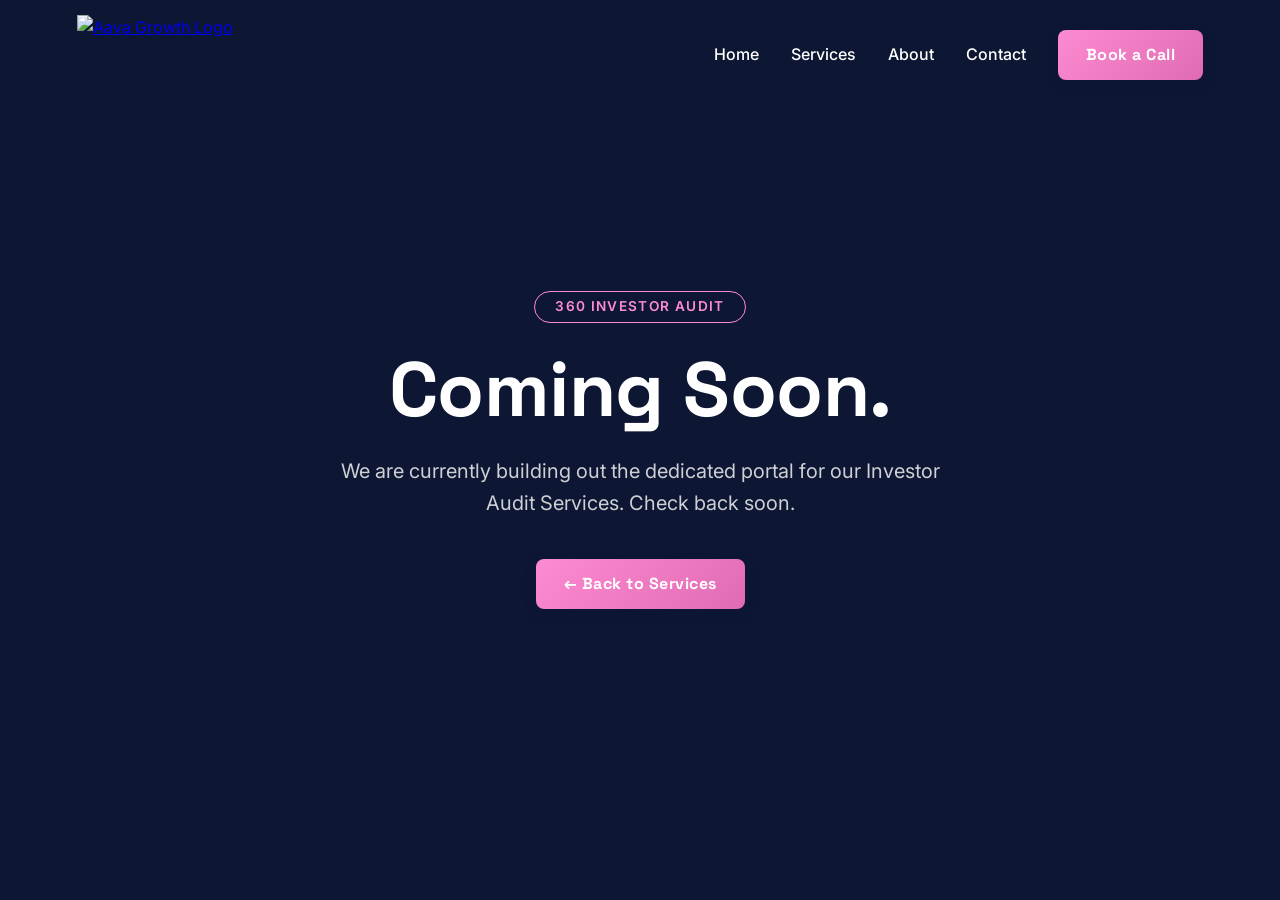
==== 360audit.html @ 80ea5b13 "V6" ====
<!DOCTYPE html>
<html lang="en">
<head>
    <meta charset="UTF-8">
    <meta name="viewport" content="width=device-width, initial-scale=1.0">
    <title>Aava Growth | 360 Audit</title>
    <link href="https://fonts.googleapis.com/css2?family=Inter:wght@400;500;600&family=Space+Grotesk:wght@700;800&display=swap" rel="stylesheet">
    <link rel="stylesheet" href="styles.css">
</head>
<body class="services-page" style="background-color: #0D1733;">

    <nav id="navbar" class="navbar">
        <div class="nav-container">
            <a href="index.html" class="logo-link">
                <img src="Assets2/AAVA_white.png" alt="Aava Growth Logo" class="nav-logo visible" style="opacity: 1 !important; visibility: visible !important;">
            </a>
            <div class="nav-links">
                <a href="index.html">Home</a>
                <a href="services.html">Services</a>
                <a href="about.html">About</a>
                <a href="contact.html">Contact</a>
            </div>
            <div class="nav-cta">
                <a href="contact.html" class="btn btn-primary">Book a Call</a>
            </div>
        </div>
    </nav>

    <section class="section" style="min-height: 100vh; display: flex; align-items: center; justify-content: center; text-align: center;">
        <div class="container">
            <div class="subtitle-badge" style="border: 1px solid #FD8BD1; color: #FD8BD1 !important; margin-bottom: 24px; display: inline-block;">360 INVESTOR AUDIT</div>
            <h1 class="section-title text-white" style="font-size: clamp(3rem, 6vw, 5rem);">Coming Soon.</h1>
            <p style="color: rgba(255,255,255,0.8); font-size: 1.25rem; max-width: 600px; margin: 0 auto;">We are currently building out the dedicated portal for our Investor Audit Services. Check back soon.</p>
            <div style="margin-top: 40px;">
                <a href="services.html#audit" class="btn btn-primary">&larr; Back to Services</a>
            </div>
        </div>
    </section>

    <script src="script.js"></script>
</body>
</html>
---- styles.css ----
:root {
    /* LIGHT CORPORATE DASHBOARD BACKGROUNDS */
    --bg-primary: #FFFFFF;
    /* Pure white */
    --bg-secondary: #F8F9FA;
    /* Very light gray for alternate sections */
    --bg-tertiary: #FFFFFF;
    /* White for cards */

    /* PRIMARY ACCENTS */
    --primary-400: #FD8BD1;
    /* Hover states / Brand Pink */
    --primary-500: #FD8BD1;
    /* Main base - Brand Pink */
    --primary-600: #E06BB4;
    /* Active buttons (darker pink) */
    --secondary-accent: #0D1733;
    /* Deep navy accent */

    /* TEXT COLORS */
    --text-main: #0D1733;
    --text-muted: rgba(13, 23, 51, 0.75);

    /* FONTS */
    --font-heading: 'Space Grotesk', sans-serif;
    --font-body: 'Inter', sans-serif;

    /* SPACING & SIZING */
    --section-padding: 100px 24px;
    --container-max-width: 1200px;
    --nav-height: clamp(90px, 10vh, 120px); /* Dynamically scales the height allowance */
}

* {
    margin: 0;
    padding: 0;
    box-sizing: border-box;
}

body {
    background-color: var(--bg-primary);
    color: var(--text-main);
    font-family: var(--font-body);
    line-height: 1.6;
    overflow-x: hidden;
    -webkit-font-smoothing: antialiased;
}

/* TYPOGRAPHY */
h1,
h2,
h3,
h4 {
    font-family: var(--font-heading);
    font-weight: 700;
    line-height: 1.1;
    margin-bottom: 24px;
}

p {
    color: var(--text-muted);
    margin-bottom: 24px;
    font-size: clamp(1rem, 1.1vw, 1.125rem);
}

/* COMPONENTS */
.container {
    max-width: var(--container-max-width);
    margin: 0 auto;
    padding: 0 24px;
}

.section {
    padding: clamp(60px, 8vh, 120px) 24px;
    min-height: 100vh;
    display: flex;
    flex-direction: column;
    justify-content: center;
}

/* Targets all sections except the hero */
section:not(#hero) {
    /* Forces the section to fit exactly in the remaining screen space */
    min-height: calc(100vh - var(--nav-height)); 

    /* Prevents the sticky navbar from covering the top of the section when clicking anchor links */
    scroll-margin-top: var(--nav-height); 

    /* Centers the content dynamically in the newly calculated space */
    display: flex;
    flex-direction: column;
    justify-content: center;

    /* Fluid padding to ensure content breathes on all screen sizes */
    padding: clamp(40px, 6vh, 80px) clamp(24px, 6vw, 80px);
}

.section-header {
    margin-bottom: 60px;
}

.text-center {
    text-align: center;
}

.text-white {
    color: #fff !important;
}

.text-dark {
    color: var(--text-main) !important;
}

.badge-alert {
    display: inline-flex;
    align-items: center;
    gap: 8px;
    color: var(--primary-400);
    border-color: rgba(236, 72, 153, 0.4);
}

.section-title {
    font-size: clamp(2rem, 4vw, 3.5rem);
    color: var(--text-main);
    max-width: 900px;
    margin: 0 auto 24px; /* Default margin-bottom, margin-top will be 0 when below badge */
    letter-spacing: -0.5px;
}

.subtitle-badge {
    display: inline-block;
    padding: 8px 20px; /* Precise internal spacing */
    font-size: clamp(0.7rem, 1.2vw, 0.85rem); /* Identical fluid sizing */
    font-weight: 600;
    letter-spacing: 0.1em;
    text-transform: uppercase;
    border-radius: 50px; /* Perfect oval shape */
    border: 1px solid #FD8BD1 !important;
    color: #FD8BD1 !important;
    margin-bottom: 32px; /* This locks the distance to the text below it */
    line-height: 1;
}

.section-subtitle {
    font-size: 1.15rem;
    font-weight: 700;
    color: var(--text-main);
    margin-bottom: 16px;
    max-width: 800px;
    margin-left: auto;
    margin-right: auto;
}

.section-description {
    max-width: clamp(600px, 60vw, 800px);
    margin: 0 auto;
    font-size: clamp(1rem, 1.5vw, 1.125rem);
}

.glass-panel {
    background: rgba(255, 255, 255, 0.1);
    backdrop-filter: blur(24px);
    -webkit-backdrop-filter: blur(24px);
    border: 1px solid rgba(13, 23, 51, 0.1);
    border-radius: 12px;
}

.btn {
    display: inline-flex;
    align-items: center;
    justify-content: center;
    padding: 12px 28px;
    border-radius: 8px;
    font-family: var(--font-heading);
    font-weight: 700;
    text-decoration: none;
    transition: all 0.3s ease;
    cursor: pointer;
    letter-spacing: 0.5px;
}

.btn-primary {
    background: linear-gradient(135deg, var(--primary-500), var(--primary-600));
    color: #fff;
    border: none;
    box-shadow: 0 4px 14px rgba(13, 23, 51, 0.15);
}

.btn-primary:hover {
    background: linear-gradient(135deg, var(--primary-600), var(--primary-400));
    transform: translateY(-2px) scale(1.02);
    box-shadow: 0 8px 24px rgba(13, 23, 51, 0.2);
}

.btn-large {
    padding: 18px 40px;
    font-size: 1.2rem;
    border-radius: 12px;
}

/* NAVBAR STRUCURE */
.navbar {
    position: fixed;
    top: 0;
    left: 0;
    width: 100%;
    z-index: 1000;
    padding: 15px 0;
    transition: all 0.4s ease;
    background: transparent;
    border: none;
    min-height: var(--nav-height);
}

.navbar.scrolled {
    background: rgba(13, 23, 51, 0.45);
    border-bottom: 1px solid rgba(255, 255, 255, 0.05);
}

.nav-container {
    max-width: 100%;
    margin: 0 auto;
    padding-left: clamp(24px, 6vw, 80px);
    padding-right: clamp(24px, 6vw, 80px);
    display: flex;
    justify-content: space-between;
    align-items: center;
}

.nav-logo {
    height: 80px;
    width: auto;
    opacity: 0;
    visibility: hidden;
    transition: opacity 0.3s ease, visibility 0.3s ease;
}

.nav-logo.visible {
    opacity: 1;
    visibility: visible;
}

.nav-links {
    display: none;
    /* Mobile hidden by default, shown on larger screens */
    gap: 32px;
    align-items: center;
    margin-left: auto;
    margin-right: 32px;
}

@media (min-width: 900px) {
    .nav-links {
        display: flex;
    }
}

.nav-links a {
    color: #FFFFFF;
    text-decoration: none;
    font-family: var(--font-body);
    font-weight: 500;
    font-size: 1rem;
    transition: color 0.3s ease;
}

.nav-links a:hover {
    color: var(--primary-500);
}

/* --- HERO SECTION (FULL SCREEN REFACTOR) --- */
.hero-section {
    position: relative;
    height: 100vh;
    width: 100%;
    overflow: hidden;
    background-color: #000;
}

.hero-bg-video {
    position: absolute;
    inset: 0;
    width: 100%;
    height: 100%;
    object-fit: cover;
    z-index: 0;
}

.hero-overlay {
    position: absolute;
    inset: 0;
    background: linear-gradient(135deg, rgba(13, 23, 51, 0.8) 0%, rgba(13, 23, 51, 0.4) 100%);
    z-index: 1;
}

.hero-content-container {
    position: relative;
    z-index: 2;
    height: 100%;
    width: 100%;
    display: flex;
    flex-direction: column;
    justify-content: center;
    align-items: flex-start;
    /* This pulls it to the left edge with a safe breathing room margin */
    padding-left: clamp(24px, 6vw, 80px); 
    margin: 0;
}

.hero-content {
    display: flex;
    flex-direction: column;
    justify-content: center;
    align-items: flex-start; /* THIS FORCES EVERYTHING LEFT */
    text-align: left;
    height: 100%;
    max-width: 700px; /* Constrains text width naturally */
}

.hero-badge {
    display: inline-block;
    border: 1px solid #FD8BD1 !important;
    border-radius: 50px;
    padding: 8px 16px;
    font-size: clamp(0.7rem, 1.5vw, 0.9rem);
    letter-spacing: 1px;
    text-transform: uppercase;
    color: #FD8BD1 !important;
    margin-bottom: 40px;
    font-family: var(--font-heading);
    align-self: flex-start; /* Ensure badge doesn't stretch */
}

.hero-logo-large {
    display: block;
    margin: 0 0 30px 0;
    max-width: clamp(250px, 40vw, 500px);
    height: auto;
}

.hero-text-block {
    max-width: clamp(400px, 45vw, 650px);
}

.hero-description {
    font-size: clamp(1rem, 1.5vw, 1.25rem);
    color: #FFFFFF;
    line-height: 1.6;
    margin-bottom: 24px;
    color: #FFFFFF !important; /* Ensure visibility on video */
}

.hero-description p {
    color: #FFFFFF;
    margin-bottom: 20px;
}


/* STEP 2: THE PROBLEM SECTION */
.problem-section {
    position: relative;
    /* The white gradient acts as an 85% opacity overlay to fade the image */
    background: linear-gradient(rgba(255, 255, 255, 0.85), rgba(255, 255, 255, 0.85)), url('Assets2/pics/jeremy.jpg');
    background-size: cover;
    background-position: center;
    background-repeat: no-repeat;
    /* Ensure text color remains dark */
    color: #0D1733; 
    border-top: 1px solid rgba(255, 255, 255, 0.05);
    overflow: visible; /* Ensure icon isn't clipped */
}

/* Fix contrast and standardize badge for white background */
.problem-section .section-title,
.problem-section .section-description {
    color: #0D1733 !important;
}

.problem-section .section-title {
    margin-top: 0 !important;
}


.problem-section .container {
    position: relative;
    z-index: 2; /* Content above video and overlay */
}

.problem-video {
    position: absolute;
    top: 0;
    left: 0;
    width: 100%;
    height: 100%;
    object-fit: cover;
    z-index: 0;
    filter: saturate(0); /* Zero saturation */
    opacity: 0.6; /* Adjust opacity for better text contrast if needed */
}

.video-fade-overlay {
    position: absolute;
    top: 0;
    left: 0;
    width: 100%;
    height: 100%;
    z-index: 1;
    background: rgba(255, 255, 255, 0.85);
    backdrop-filter: blur(12px);
    -webkit-backdrop-filter: blur(12px);
    pointer-events: none;
}

.stats-grid {
    display: grid;
    grid-template-columns: repeat(3, 1fr);
    gap: clamp(20px, 3vw, 40px);
    margin-bottom: 40px;
}

.stat-card {
    background: rgba(255, 255, 255, 0.3);
    border: 1px solid #0D1733;
    color: #0D1733;
    border-radius: 16px;
    padding: 40px 24px;
    display: flex;
    flex-direction: column;
    justify-content: center;
    text-align: center;
    height: 100%;
    box-shadow: 0 10px 30px rgba(13, 23, 51, 0.08);
    transition: transform 0.3s ease, border-color 0.3s ease, box-shadow 0.3s ease;
}

.stat-card:hover {
    transform: translateY(-8px); /* Creates the "pop-up" lift effect */
    border-color: #F3D747; /* Changes border to the requested yellow/gold */
    box-shadow: 0 10px 20px rgba(13, 23, 51, 0.1); /* Adds depth when lifted */
}

/* BANNER WITH IMAGE */
.banner-with-image {
    padding: 0;
    display: grid;
    position: relative;
    overflow: hidden;
}

.banner-image-wrapper {
    position: absolute;
    inset: 0;
    z-index: 0;
}

.banner-growth-image {
    width: 100%;
    height: 100%;
    object-fit: cover;
    object-position: right center;
    display: block;
    border: 2px solid var(--primary-500);
}

.banner-image-overlay {
    position: absolute;
    inset: 0;
    background: linear-gradient(to right, rgba(255, 255, 255, 0.98) 0%, rgba(255, 255, 255, 0.7) 40%, rgba(255, 255, 255, 0.0) 100%);
}

.banner-content-wrapper {
    width: 100%;
    max-width: 100%; /* Ensure text uses full width */
    position: relative;
    z-index: 2;
    padding: 40px;
    display: flex;
    align-items: center;
    gap: 40px; /* Space between icon and text */
    border: 1px solid #0D1733 !important;
    background-color: #F3D747 !important;
    background: #F3D747 !important;
}

.banner-content-wrapper:hover {
    transform: none !important;
    border-color: #0D1733 !important;
    box-shadow: none !important;
}
.banner-custom-icon {
    height: 48px !important;
    width: auto !important;
    max-width: 48px;
    object-fit: contain;
    flex-shrink: 0;
    margin-top: 4px;
}

.banner-content-wrapper p {
    color: #0D1733;
    font-size: 1.125rem;
    margin: 0;
}

.banner-content-wrapper p strong {
    font-weight: 700;
    color: #0D1733;
}

.banner-icon {
    flex-shrink: 0;
    margin-top: 2px;
}

@media (max-width: 900px) {
    .stats-grid,
    .services-grid {
        grid-template-columns: 1fr;
    }

    .banner-content-wrapper {
        max-width: 100%;
        padding: 32px 24px;
    }

    .banner-image-overlay {
        background: linear-gradient(to right, rgba(15, 15, 26, 0.98) 20%, rgba(15, 15, 26, 0.85) 60%, rgba(15, 15, 26, 0.4) 100%);
    }
}

/* STEP 3: CORE SERVICES */
.services-section {
    background-color: #0D1733;
    position: relative;
    padding: clamp(60px, 8vh, 120px) 24px;
}

.services-section .section-title,
.services-section .section-description {
    color: #FFFFFF !important;
}

.services-section .section-title {
    margin-top: 0 !important;
}


.services-grid {
    display: grid;
    grid-template-columns: repeat(3, 1fr);
    gap: clamp(20px, 3vw, 40px);
}

/* 3D FLIP CARDS */
.flip-card {
    background-color: transparent;
    height: 420px; /* Increased from 380px to give text room to wrap on laptops */
    perspective: 1000px;
    border-radius: 16px;
    width: 100%;
}

.flip-card-inner {
    position: relative;
    width: 100%;
    height: 100%;
    text-align: center;
    transition: transform 0.8s cubic-bezier(0.175, 0.885, 0.32, 1.275);
    transform-style: preserve-3d;
}

.flip-card:hover .flip-card-inner {
    transform: rotateY(180deg);
}

.flip-card-front,
.flip-card-back {
    position: absolute;
    width: 100%;
    height: 100%;
    -webkit-backface-visibility: hidden;
    backface-visibility: hidden;
    padding: 0;
    display: flex;
    flex-direction: column;
    justify-content: flex-start;
    align-items: center;
    border-radius: 16px;
    background: rgba(255, 255, 255, 0.85);
    backdrop-filter: blur(24px);
    -webkit-backdrop-filter: blur(24px);
    border: 2px solid var(--secondary-accent);
    transition: box-shadow 0.3s ease, border-color 0.3s ease;
    box-shadow: 0 10px 30px rgba(13, 23, 51, 0.05);
    overflow: hidden;
}

.service-card-image {
    position: absolute;
    top: 0;
    left: 0;
    width: 100%;
    height: 100%;
    object-fit: cover;
    z-index: 1; /* Puts the image in the background */
    filter: brightness(0.7); /* Darker tint for text readability */
    margin: 0;
    padding: 0;
}

.card-content-overlay {
    position: relative;
    z-index: 2; /* Pulls the text in front of the image */
    width: 100%;
    height: 100%;
    display: flex;
    flex-direction: column;
    justify-content: flex-start; /* Pushes the title exactly to the top */
    padding: 32px 24px;
}

.flip-card-front h3, .flip-card-back h3 {
    position: absolute;
    top: 32px;
    left: 0;
    width: 100%; /* Spans the full width of the card */
    text-align: center; /* Perfectly centers the text horizontally */
    margin: 0;
    z-index: 10;
    font-size: 1.5rem;
    font-weight: 700;
}

/* Center the main text on the back */
.flip-card-back {
    position: relative;
    display: flex;
    align-items: center; /* Centers vertically */
    justify-content: center; /* Centers horizontally */
    padding: 80px 24px 24px 24px; /* Leaves room for the absolute title at the top */
    text-align: center;
}

/* THEME CLASSES */

/* Audit Theme (Card 1) */
.audit-theme .flip-card-front, .audit-theme .flip-card-back {
    border: 2px solid #FFFFFF;
}
/* Front title is White */
.audit-theme .flip-card-front h3 {
    color: #FFFFFF;
}
/* Back is White background, Dark Navy text & title */
.audit-theme .flip-card-back {
    background-color: #FFFFFF;
    color: #0D1733;
}
.audit-theme .flip-card-back h3 {
    color: #0D1733;
}

/* Strategy Theme (Card 2) */
.strategy-theme .flip-card-front, .strategy-theme .flip-card-back {
    border: 2px solid #F3D747;
}
/* Front title is Yellow */
.strategy-theme .flip-card-front h3 {
    color: #F3D747;
}
/* Back is White background, Dark Navy text & title */
.strategy-theme .flip-card-back {
    background-color: #FFFFFF !important;
    color: #0D1733;
}
.strategy-theme .flip-card-back h3 {
    color: #0D1733;
}

/* Execution Theme (Card 3) */
.execution-theme .flip-card-front, .execution-theme .flip-card-back {
    border: 2px solid #FD8BD1;
}
/* Front title is Pink */
.execution-theme .flip-card-front h3 {
    color: #FD8BD1;
}
/* Back is White background, Dark Navy text & title */
.execution-theme .flip-card-back {
    background-color: #FFFFFF !important;
    color: #0D1733;
}
.execution-theme .flip-card-back h3 {
    color: #0D1733;
}

.flip-card-front h3 {
    font-size: 2rem;
    margin-bottom: 16px;
    color: var(--text-main);
}

.card-indicator {
    font-size: 0.875rem;
    color: var(--primary-500);
    text-transform: uppercase;
    letter-spacing: 1px;
    margin-top: auto;
    opacity: 0.8;
}

.flip-card-back {
    transform: rotateY(180deg);
    background: rgba(255, 255, 255, 0.95);
}

.flip-card-back h3 {
    color: var(--text-main);
    margin-bottom: 24px;
}

.flip-card-back p {
    /* Fluid typography to prevent overflow when columns squish */
    font-size: clamp(0.95rem, 1.2vw, 1.125rem);
    line-height: 1.5;
    margin: 0;
}

/* Specific Card Stylings mimicking PDF colors & Web3 Images */
.audit-front {
    background: linear-gradient(to top, rgba(5, 5, 10, 0.9), rgba(5, 5, 10, 0.3)), url('Assets2/audit_bg.png') center/cover no-repeat !important;
}

.strategy-front {
    background: linear-gradient(to top, rgba(5, 5, 10, 0.9), rgba(5, 5, 10, 0.3)), url('Assets2/strategy_bg.png') center/cover no-repeat !important;
}

.strategy-front,
.strategy-back {
    border-color: rgba(234, 179, 8, 0.5);
    box-shadow: inset 0 0 20px rgba(234, 179, 8, 0.1);
}

.execution-front {
    background: linear-gradient(to top, rgba(5, 5, 10, 0.9), rgba(5, 5, 10, 0.3)), url('Assets2/execution_bg.png') center/cover no-repeat !important;
}

.execution-front,
.execution-back {
    border-color: rgba(244, 114, 182, 0.5);
    box-shadow: inset 0 0 20px rgba(244, 114, 182, 0.1);
}

@media (max-width: 1200px) {
    .services-grid {
        gap: 20px; /* Shrinks the space between cards to give cards more width */
    }
    .flip-card-back {
        padding: 70px 16px 16px 16px; /* Reduces side padding to give text more horizontal room */
    }
}

@media (max-width: 900px) {
    .services-grid {
        grid-template-columns: 1fr;
        gap: 32px;
    }
    .flip-card {
        height: 350px; /* Cards can be shorter on mobile because they have the full width of the phone */
    }
    .flip-card-back {
        padding: 80px 24px 24px 24px; /* Restores comfortable padding for full-width mobile cards */
    }
}

/* STEP 4: THE AAVA DIFFERENCE */
.difference-section {
    background-color: var(--bg-secondary);
    position: relative;
    border-top: 1px solid rgba(255, 255, 255, 0.05);
}

.text-left {
    text-align: left;
    margin-left: 0;
}

.split-layout {
    display: grid;
    grid-template-columns: 1fr 1fr;
    gap: clamp(20px, 3vw, 60px);
    align-items: flex-start;
}

/* Left Column - Metrics */
.metrics-column {
    display: flex;
    flex-direction: column;
    gap: 20px;
}

.metric-card {
    padding: 32px;
    border-radius: 12px;
    border: 1px solid #0D1733;
    transition: transform 0.3s ease, border-color 0.3s ease, box-shadow 0.3s ease;
}

.metric-card:hover {
    transform: translateY(-8px);
    border-color: #F3D747;
    box-shadow: 0 10px 20px rgba(13, 23, 51, 0.1);
}

.metric-pink {
    background: rgba(253, 139, 209, 0.08);
    border-left: 4px solid var(--primary-500);
}

.metric-pink .metric-number,
.metric-pink .metric-label {
    color: var(--text-main);
}

.metric-yellow {
    background: rgba(13, 23, 51, 0.05);
    border-left: 4px solid var(--secondary-accent);
}

.metric-yellow .metric-number,
.metric-yellow .metric-label {
    color: var(--text-main);
}

.metric-white {
    background: #FFFFFF;
    border-left: 4px solid var(--primary-500);
    border-right: 1px solid rgba(13, 23, 51, 0.1);
    border-top: 1px solid rgba(13, 23, 51, 0.1);
    border-bottom: 1px solid rgba(13, 23, 51, 0.1);
}

.metric-white .metric-number {
    color: var(--text-main);
}

.metric-white .metric-label {
    color: var(--text-muted);
}

.stat-number {
    font-family: var(--font-heading);
    font-size: clamp(2.5rem, 6vw, 4.5rem);
    font-weight: 800;
    color: var(--text-main);
    line-height: 1;
    margin-bottom: 8px;
    text-shadow: none;
}

.stat-accent {
    color: var(--primary-500);
    text-shadow: none;
}

.metric-number {
    font-family: var(--font-heading);
    font-size: clamp(2.5rem, 6vw, 3.5rem);
    font-weight: 800;
    line-height: 1;
    margin-bottom: 12px;
    color: var(--text-main);
}

.metric-label {
    font-size: 1.125rem;
    font-weight: 500;
    margin-bottom: 0;
    color: var(--text-muted);
}

.founder-quote {
    margin-top: 60px;
    padding-left: 24px;
    border-left: 2px solid var(--primary-500);
    max-width: 900px;
}

.founder-quote blockquote {
    font-family: var(--font-body);
    font-size: 1.125rem;
    font-style: italic;
    color: var(--text-muted);
    margin-bottom: 16px;
    line-height: 1.6;
}

.quote-author {
    font-weight: 500;
    color: var(--text-main);
}

/* Right Column - Differentiators Grid */
.differentiators-column {
    display: grid;
    grid-template-columns: repeat(2, 1fr);
    gap: 24px;
}

.diff-card {
    background: rgba(255, 255, 255, 0.85);
    backdrop-filter: blur(12px);
    -webkit-backdrop-filter: blur(12px);
    border: 2px solid var(--secondary-accent);
    border-radius: 12px;
    padding: 32px 24px;
    transition: transform 0.3s ease, background 0.3s ease;
    box-shadow: 0 10px 30px rgba(13, 23, 51, 0.05);
}

.diff-card:hover {
    transform: translateY(-4px);
    background: #FFFFFF;
    border-color: var(--primary-500);
}

.diff-card h4 {
    font-size: 1.25rem;
    margin-bottom: 16px;
    line-height: 1.3;
}

.diff-card p {
    font-size: 1rem;
    margin-bottom: 0;
}

@media (max-width: 900px) {
    .split-layout {
        grid-template-columns: 1fr;
    }

    .differentiators-column {
        grid-template-columns: 1fr;
        margin-top: 40px;
    }
}

/* SECTION 6: PROCESS VIDEO BACKGROUND */
.process-section {
    background: #0D1733 !important; /* Solid fallback behind the video */
    border-top: none !important; /* Keeps the transition seamless */
    position: relative;
    z-index: 1;
    overflow: hidden; /* Ensures the video doesn't spill out */
    padding-bottom: 120px !important; /* Room for the absolutely-positioned footer */
}

/* Ensure text sits on top of the video */
.process-section .container {
    position: relative;
    z-index: 10;
}

/* Restore and Expand the Video Wrapper */
.process-video-wrapper {
    position: absolute;
    top: 0;
    left: 0;
    width: 100%;
    height: 100%;
    z-index: 0;
    display: block !important; /* Overrides any previous display:none */
    pointer-events: none; /* Stops the video from intercepting button clicks */
}

/* Native Video Styling */
#process-bg-video {
    width: 100%;
    height: 100%;
    object-fit: cover; /* Zooms the video to fill the space without stretching */
    display: block;
}

/* Gradient Overlay (Dark Navy Fade to Tint) */
.process-video-overlay {
    position: absolute;
    top: 0;
    left: 0;
    width: 100%;
    height: 100%;
    /* Fades from solid navy at the top to a slight tint at the bottom */
    background: linear-gradient(to bottom, #0D1733 0%, rgba(13, 23, 51, 0.4) 30%, rgba(13, 23, 51, 0.8) 100%);
    z-index: 1;
}

/* Make timeline text white */
.process-section .section-title,
.process-section .process-step h4,
.process-section .process-step p,
.process-section .step-number {
    color: #FFFFFF !important;
}

.pipeline-container {
    display: flex;
    justify-content: space-between;
    margin: 80px 0;
    position: relative;
}

/* Glowing Connecting Line */
.pipeline-container::before {
    content: '';
    position: absolute;
    top: 24px;
    left: 0;
    width: 100%;
    height: 2px;
    background: linear-gradient(90deg, var(--primary-500) 0%, var(--secondary-accent) 50%, rgba(255, 255, 255, 0.2) 100%);
    z-index: 0;
}

.process-step {
    position: relative;
    z-index: 10;
    width: 18%;
    padding-top: 60px;
}

.step-marker {
    position: absolute;
    top: 16px;
    left: 0;
    width: 16px;
    height: 16px;
    background-color: var(--bg-primary);
    border: 3px solid var(--primary-500);
    border-radius: 50%;
    box-shadow: 0 0 12px rgba(236, 72, 153, 0.8);
}

.step-number {
    font-family: var(--font-heading);
    color: var(--text-muted);
    font-size: 0.875rem;
    margin-bottom: 8px;
    display: block;
}

.process-step h4 {
    font-size: 1.5rem;
    margin-bottom: 12px;
    color: #fff;
}

/* Highly Transparent Glass for CTA */
.cta-container {
    background: rgba(13, 23, 51, 0.15) !important; /* Lighter tint */
    backdrop-filter: blur(4px) !important; /* Less blur to see video clearly */
    -webkit-backdrop-filter: blur(4px) !important;
    border: 1px solid rgba(255, 255, 255, 0.15) !important;
    text-align: center;
    margin: 80px auto 60px;
    padding: 40px 32px;
    max-width: 800px;
    border-radius: 16px;
    box-shadow: 0 10px 30px rgba(0, 0, 0, 0.1);
    position: relative;
    z-index: 20;
}

/* Reduce the massive heading size inside the CTA */
.cta-container h2 {
    font-size: clamp(1.8rem, 4vw, 2.5rem) !important;
    margin-bottom: 12px;
    line-height: 1.2;
}

/* Ensure CTA description text isn't too large */
.cta-container p {
    font-size: 1.1rem !important;
    margin-bottom: 0;
}

/* Adjust the button margin inside the smaller box */
.cta-container .hero-actions {
    margin-top: 24px !important;
}

/* Force CTA text to White */
.cta-container h2,
.cta-container p,
.cta-container .text-dark {
    color: #FFFFFF !important;
}

/* Lock Footer to the Absolute Bottom and Stretch Edge-to-Edge */
.footer {
    position: absolute !important;
    bottom: 0 !important;
    left: 0 !important;
    width: 100% !important;
    margin: 0 !important;
    padding: 32px 24px !important;
    box-sizing: border-box !important;

    /* Glassmorphism styles */
    background: rgba(13, 23, 51, 0.15) !important;
    backdrop-filter: blur(4px) !important;
    -webkit-backdrop-filter: blur(4px) !important;
    border-top: 1px solid rgba(255, 255, 255, 0.15) !important;
    border-left: none !important;
    border-right: none !important;
    border-bottom: none !important;
    z-index: 20;
    display: flex;
    justify-content: space-between;
    align-items: center;
}

.footer p {
    margin: 0;
    font-size: 0.875rem;
}

/* Force Footer text to White */
.footer p,
.footer .footer-link {
    color: #FFFFFF !important;
}

.footer-link {
    color: var(--primary-400);
    text-decoration: none;
    font-weight: 500;
}

@media (max-width: 900px) {
    .pipeline-container {
        flex-direction: column;
        gap: 40px;
    }

    .pipeline-container::before {
        top: 0;
        left: 24px;
        width: 2px;
        height: 100%;
        background: linear-gradient(180deg, var(--primary-500) 0%, var(--secondary-accent) 50%, rgba(255, 255, 255, 0.2) 100%);
    }

    .process-step {
        width: 100%;
        padding-top: 0;
        padding-left: 60px;
    }

    .step-marker {
        top: 4px;
        left: 17px;
    }
}

/* STEP 6: ABOUT US */
.about-section {
    background-color: var(--bg-secondary);
    border-top: 1px solid rgba(255, 255, 255, 0.05);
}

.about-split {
    align-items: center;
}

.about-image-wrapper {
    position: relative;
    padding: 0;
    overflow: hidden;
    border-radius: 20px;
    border: 1px solid rgba(255, 255, 255, 0.1);
    box-shadow: inset 0 0 40px rgba(0, 0, 0, 0.5), 0 20px 40px rgba(0, 0, 0, 0.4);
    aspect-ratio: 4/5;
}

.about-image {
    width: 100%;
    height: 100%;
    object-fit: cover;
    object-position: center top;
}

.about-content {
    display: flex;
    flex-direction: column;
}

.philosophy-card {
    padding: 32px;
    border-left: 4px solid var(--primary-500);
    background: rgba(26, 26, 46, 0.5);
    border-radius: 0 16px 16px 0;
}

@media (max-width: 900px) {
    .about-split {
        grid-template-columns: 1fr;
        gap: 40px;
    }

    .about-image-wrapper {
        aspect-ratio: 1/1;
        max-width: 400px;
        margin: 0 auto;
    }
}
/* WHO IS AAVA FOR - INTERACTIVE LIST SECTION */
.who-for-section {
    background-color: #FFFFFF !important;
    position: relative;
    z-index: 1;
}

.who-for-section .subtitle-badge {
    color: #FD8BD1 !important;
    border: 1px solid #FD8BD1 !important;
    background: transparent;
}

.who-for-section .section-title {
    color: #0D1733 !important;
}

.who-for-layout {
    position: relative;
    display: flex;
    justify-content: space-between;
    margin-top: 120px !important; /* Increased from 60px for more breathing room */
    min-height: 550px !important; /* Increased to help the section fill the screen */
}

.who-for-list {
    width: 45%;
    display: flex;
    flex-direction: column;
}

.who-for-item {
    border-bottom: 1px solid rgba(13, 23, 51, 0.1);
    padding: 24px 0;
    cursor: pointer;
    position: static; /* Critical: allows absolute child to target the layout wrapper */
}

.who-for-title {
    font-family: var(--font-heading);
    font-size: clamp(1.1rem, 1.5vw, 1.3rem);
    color: #0D1733;
    display: flex;
    justify-content: space-between;
    align-items: center;
    transition: color 0.3s ease;
    margin: 0;
}

.plus-icon {
    font-size: 2rem;
    color: #FD8BD1;
    font-weight: 400;
    transition: transform 0.3s ease;
    line-height: 1;
}

/* Right Side Content Panel */
.who-for-content {
    position: absolute;
    top: 0;
    right: 0;
    width: 50%;
    height: 100%;
    opacity: 0;
    visibility: hidden;
    transition: all 0.4s ease;
    padding: 40px;
    border-left: 4px solid #FD8BD1;
    border-radius: 0 16px 16px 0;
    display: flex;
    flex-direction: column;
    justify-content: center;
    z-index: 10;
    /* Base image rules */
    background-size: cover;
    background-position: center;
    background-repeat: no-repeat;
}

.bg-founders {
    background-image: linear-gradient(rgba(248, 249, 250, 0.85), rgba(248, 249, 250, 0.85)), url('Assets2/pics/Founders.jpeg') !important;
    background-size: cover;
    background-position: center;
    background-repeat: no-repeat;
}

.bg-web3 {
    background-image: linear-gradient(rgba(248, 249, 250, 0.85), rgba(248, 249, 250, 0.85)), url('Assets2/pics/gabriel-alenius-EXvZCn-oCTY-unsplash.jpg') !important;
    background-size: cover;
    background-position: center;
    background-repeat: no-repeat;
}

.bg-companies {
    background-image: linear-gradient(rgba(248, 249, 250, 0.85), rgba(248, 249, 250, 0.85)), url('Assets2/pics/Companies.jpeg') !important;
    background-size: cover;
    background-position: center;
    background-repeat: no-repeat;
}

.bg-post {
    background-image: linear-gradient(rgba(248, 249, 250, 0.65), rgba(248, 249, 250, 0.65)), url('Assets2/pics/Post.jpeg') !important;
    background-size: cover;
    background-position: center;
    background-repeat: no-repeat;
}

.bg-vcs {
    background-image: linear-gradient(rgba(248, 249, 250, 0.65), rgba(248, 249, 250, 0.65)), url('Assets2/pics/VC2.jpeg') !important;
    background-size: cover;
    background-position: center;
    background-repeat: no-repeat;
}

.who-for-content h4 {
    color: #0D1733;
    font-size: 1.5rem;
    margin-bottom: 16px;
}

.who-for-content p {
    color: var(--text-muted);
    font-size: 1.125rem;
    margin: 0;
}

/* Default Placeholder Panel */
.who-for-default {
    position: absolute;
    top: 0;
    right: 0;
    width: 50%;
    height: 100%;
    background-image: url('Assets2/pics/soil.jpg');
    background-size: cover;
    background-position: center;
    background-repeat: no-repeat;
    border-radius: 0 16px 16px 0;
    transition: opacity 0.3s ease;
    z-index: 5; /* Sits below the hover content panels */
}

/* HOVER INTERACTIONS */
.who-for-item:hover .who-for-title { color: #FD8BD1; }
.who-for-item:hover .plus-icon { transform: rotate(45deg); } /* Turns + into x */
.who-for-item:hover .who-for-content { opacity: 1; visibility: visible; transform: translateX(0); }

/* Hide the default panel when ANY item is hovered */
.who-for-layout:hover .who-for-default { opacity: 0; visibility: hidden; }

/* GEOMETRIC TRANSITION EFFECT */
.problem-section, .services-section {
    position: relative;
}

.transition-icon {
    position: absolute;
    right: clamp(24px, 8vw, 120px); /* Aligns nicely with global margins */
    width: clamp(60px, 8vw, 100px); /* Scales cleanly across devices */
    height: auto;
    z-index: 10;
    display: block;
    margin: 0;
    padding: 0;
}

/* Top icon (Dark) - Sticks to the absolute bottom of the white section */
.transition-icon-top {
    position: absolute;
    bottom: 0;
    right: clamp(24px, 8vw, 120px); /* Must match the white icon's right alignment */
    width: clamp(60px, 8vw, 100px); /* Must match the white icon's size */
    z-index: 999; /* Forces it above all backgrounds */
    display: block;
    margin: 0;
    padding: 0;
    /* Mirrored vertically to create a perfect lock with the bottom one */
    transform: scaleY(-1); 
}

/* Bottom icon (White) - Sticks to the absolute top of the dark section */
.transition-icon-bottom {
    top: 0;
}

/* RESPONSIVE MEDIA QUERIES FOR SECTION 4 */

/* Optimize for Laptops (1024px to 1200px) */
@media (max-width: 1200px) {
    .who-for-content, .who-for-default {
        padding: 24px; /* Reduces padding to give text more space */
    }
    .who-for-content h4 {
        font-size: 1.25rem;
    }
    .who-for-content p {
        font-size: 1rem;
    }
}

/* Optimize for Mobile and Tablet (Under 900px) - Accordion Conversion */
@media (max-width: 900px) {
    .who-for-layout {
        display: block; /* Turns off side-by-side flexbox */
        min-height: auto;
    }

    .who-for-list {
        width: 100%; /* List takes full width of the phone */
    }

    .who-for-default {
        display: none !important; /* Hide the default image on mobile to save space */
    }

    /* Convert the content panel into a collapsed accordion drawer */
    .who-for-content {
        position: relative; /* Removes it from absolute right-side positioning */
        width: 100%;
        height: 0; /* Collapsed by default */
        padding: 0 24px;
        opacity: 0;
        visibility: hidden;
        border-left: none;
        border-top: 4px solid #FD8BD1; /* Move the pink accent line to the top */
        border-radius: 0 0 16px 16px;
        margin-top: 0;
        overflow: hidden; /* Crucial to hide text while collapsed */
        transition: all 0.3s ease;
    }

    /* Expand the drawer when tapped/hovered */
    .who-for-item:hover .who-for-content,
    .who-for-item:active .who-for-content {
        height: auto;
        min-height: 250px; /* Gives the background picture room to show */
        padding: 32px 24px;
        margin-top: 16px;
        opacity: 1;
        visibility: visible;
    }
}

/* RESPONSIVE MEDIA QUERIES FOR SECTION 4 */

/* Optimize for Laptops (1024px to 1200px) */
@media (max-width: 1200px) {
    .who-for-content, .who-for-default {
        padding: 24px; /* Reduces padding to give text more space */
    }
    .who-for-content h4 {
        font-size: 1.25rem;
    }
    .who-for-content p {
        font-size: 1rem;
    }
}

/* Optimize for Mobile and Tablet (Under 900px) - Accordion Conversion */
@media (max-width: 900px) {
    .who-for-layout {
        display: block; /* Turns off side-by-side flexbox */
        min-height: auto;
    }

    .who-for-list {
        width: 100%; /* List takes full width of the phone */
    }

    .who-for-default {
        display: none !important; /* Hide the default image on mobile to save space */
    }

    /* Convert the content panel into a collapsed accordion drawer */
    .who-for-content {
        position: relative; /* Removes it from absolute right-side positioning */
        width: 100%;
        height: 0; /* Collapsed by default */
        padding: 0 24px;
        opacity: 0;
        visibility: hidden;
        border-left: none;
        border-top: 4px solid #FD8BD1; /* Move the pink accent line to the top */
        border-radius: 0 0 16px 16px;
        margin-top: 0;
        overflow: hidden; /* Crucial to hide text while collapsed */
        transition: all 0.3s ease;
    }

    /* Expand the drawer when tapped/hovered */
    .who-for-item:hover .who-for-content,
    .who-for-item:active .who-for-content {
        height: auto;
        min-height: 250px; /* Gives the background picture room to show */
        padding: 32px 24px;
        margin-top: 16px;
        opacity: 1;
        visibility: visible;
    }
}

/* REFINEMENTS FOR WHO IS AAVA FOR SECTION (SECTION 4) */

.who-for-default {
    opacity: 1 !important;
    visibility: visible !important;
    background-image: url('Assets2/pics/Enred2.jpeg') !important;
    background-size: cover;
    background-position: center;
    border-left: 4px solid #FD8BD1 !important; /* Brand Pink Border */
    z-index: 5;
    transition: opacity 0.3s ease, visibility 0.3s ease;
}

/* The default image stays visible even if hovered directly. 
   It ONLY hides when an item in the list is hovered. */
.who-for-layout:has(.who-for-item:hover) .who-for-default {
    opacity: 0 !important;
    visibility: hidden !important;
    pointer-events: none; /* Allows the content panels underneath to be interactive */
}

/* Ensure the content panels (Option 1, 2, etc.) are ready to show up */
.who-for-content {
    border-left: 4px solid #FD8BD1 !important;
    z-index: 10; /* Sits above the default image when active */
    border-radius: 0 16px 16px 0;
    transition: all 0.3s ease;
}

/* SECTION 5: DARK THEME OVERRIDES */
.difference-section {
    background-color: #0D1733 !important;
}

/* Force all text in this section to white */
.difference-section h2,
.difference-section p,
.difference-section h4,
.difference-section .metric-number,
.difference-section .metric-label,
.difference-section .stat-number,
.difference-section .quote-author,
.difference-section blockquote,
.difference-section .text-dark {
    color: #FFFFFF !important;
}

/* Force the description to span the full width of the grid below it */
.difference-section .full-width-desc {
    max-width: 100% !important;
    margin-left: 0 !important;
    text-align: left !important;
}

/* Convert cards to dark glass so white text is readable */
.difference-section .diff-card {
    background: rgba(255, 255, 255, 0.05) !important;
    border-color: rgba(255, 255, 255, 0.1);
}

.difference-section .diff-card:hover {
    background: rgba(255, 255, 255, 0.1) !important;
    border-color: #FD8BD1 !important; /* Brand pink border on hover */
}

/* Metric Rectangles Styling */
.difference-section .metrics-column .metric-card {
    transition: all 0.3s ease;
}

/* Shrink Metric Rectangles */
.difference-section .metrics-column { gap: 16px !important; }
.difference-section .metric-card { padding: 20px 24px !important; }
.difference-section .metric-number { font-size: clamp(2rem, 4vw, 2.5rem) !important; margin-bottom: 4px !important; }
.difference-section .metric-label { font-size: 0.95rem !important; }

/* Compact Differentiator Flip Cards */
.diff-flip-card {
    height: 200px !important; /* Much smaller than the main service cards */
    width: 100%;
}
.diff-flip-card .flip-card-front,
.diff-flip-card .flip-card-back {
    background: rgba(255, 255, 255, 0.05) !important;
    border: 1px solid rgba(255, 255, 255, 0.1) !important;
    border-radius: 12px;
    display: flex;
    align-items: center;
    justify-content: center;
    padding: 24px;
}
.diff-flip-card:hover .flip-card-front,
.diff-flip-card:hover .flip-card-back {
    border-color: #FD8BD1 !important; /* Brand pink hover state */
}
.diff-flip-card .flip-card-front h4 {
    margin: 0 !important;
    font-size: 1.15rem;
    line-height: 1.4;
}
.diff-flip-card .flip-card-back {
    padding: 20px;
}
.diff-flip-card .flip-card-back p {
    font-size: 0.9rem;
    margin: 0;
    line-height: 1.5;
}

/* Space above the quote */
.difference-section .founder-quote {
    max-width: 100% !important;
    margin: 40px 0 0 0 !important; /* Reverted from 100px */
    padding: 0 !important;
    border-left: none !important; 
    text-align: left;
}

.difference-section .founder-quote blockquote {
    font-size: clamp(1.2rem, 2vw, 1.5rem);
    color: #FFFFFF !important;
    line-height: 1.5;
    margin-bottom: 12px;
}

.difference-section .quote-author {
    color: #FD8BD1 !important; /* Make the author name pop in brand pink */
    font-size: 1rem;
    text-align: right !important;
    display: block; /* Ensures it spans the full width so it can align to the right edge */
    margin-top: 16px; /* Adds a little breathing room below the blockquote */
}

/* Small Titles over the cards */
.micro-title {
    font-family: var(--font-heading);
    font-size: 0.85rem;
    color: #FD8BD1;
    text-transform: uppercase;
    letter-spacing: 1px;
    margin-bottom: 12px;
    font-weight: 700;
    text-align: center !important; 
    display: block;
    width: 100%;
}

/* Ensure the grid wrapper maintains layout height */
.grid-item-wrapper {
    display: flex;
    flex-direction: column;
    height: 100%;
}
.grid-item-wrapper .diff-flip-card {
    flex-grow: 1; /* Makes the cards stretch to match heights if needed */
}

/* Differentiator Squares Default & Hover */
.difference-section .flip-card-front,
.difference-section .flip-card-back {
    border: 1px solid rgba(255, 255, 255, 0.3) !important; /* Subtle white border */
    transition: all 0.3s ease;
}

/* High-Contrast Revealed State for Differentiator Cards */
.difference-section .flip-card-back {
    background-color: #FFFFFF !important;
}

/* Force all text on the back of the card to Dark Navy */
.difference-section .flip-card-back p,
.difference-section .flip-card-back h4,
.difference-section .flip-card-back span {
    color: #0D1733 !important;
}

.difference-section .diff-flip-card:hover .flip-card-front,
.difference-section .diff-flip-card:hover .flip-card-back {
    border-color: #FD8BD1 !important; /* Brand Pink on hover/reveal */
    box-shadow: 0 8px 25px rgba(0, 0, 0, 0.2); /* Adds depth when the card pops white */
}

/* Specific Backgrounds for Differentiator Cards */
.difference-section .diff-b2b-front {
    background: linear-gradient(rgba(13, 23, 51, 0.65), rgba(13, 23, 51, 0.85)), url('Assets2/pics/bitmap1.png') center/cover no-repeat !important;
}

.difference-section .diff-web3-front {
    background: linear-gradient(rgba(13, 23, 51, 0.65), rgba(13, 23, 51, 0.85)), url('Assets2/pics/bitmap2.png') center/cover no-repeat !important;
}

.difference-section .diff-embedded-front {
    background: linear-gradient(rgba(13, 23, 51, 0.65), rgba(13, 23, 51, 0.85)), url('Assets2/pics/bitmap3.png') center/cover no-repeat !important;
}

.difference-section .diff-operator-front {
    background: linear-gradient(rgba(13, 23, 51, 0.65), rgba(13, 23, 51, 0.85)), url('Assets2/pics/bitmap4.png') center/cover no-repeat !important;
}

/* Force all differentiator titles to be centered perfectly horizontally AND vertically */
.difference-section .flip-card-front {
    display: flex !important;
    flex-direction: column !important; 
    align-items: center !important;     /* Centers horizontally */
    justify-content: center !important; /* Centers vertically */
    text-align: center !important;
    padding: 24px !important;           /* Restores even padding around the text */
}

/* Override any previous top/bottom alignment rules */
.difference-section .diff-web3-front,
.difference-section .diff-operator-front,
.difference-section .diff-embedded-front,
.difference-section .diff-b2b-front {
    justify-content: center !important; 
    padding-top: 24px !important;
    padding-bottom: 24px !important;
}

/* Ensure the title itself doesn't have weird margins pushing it down */
.difference-section .flip-card-front h4 {
    margin: 0 !important;
    width: 100%;
}

/* SERVICES PAGE SPECIFIC HERO */
.service-hero-section {
    position: relative;
    height: 100vh;
    width: 100%;
    overflow: hidden;
    background-color: #000;
    display: flex;
    flex-direction: column;
    justify-content: center;
    align-items: center;
}

.service-hero-section .relative-z {
    position: relative;
    z-index: 2; /* Ensures text and buttons sit above the video overlay */
}

/* Fix logo sizing and spacing for the navbar */
.logo-link {
    display: flex;
    align-items: center;
}

/* Reset Footer Positioning for Subpages */
.about-page .footer,
.contact-page .footer {
    position: relative !important;
    bottom: auto !important;
    left: auto !important;
    width: 100% !important;
    margin-top: 60px !important; 
}

/* DARK THEME FOR SERVICE SECTIONS (AUDIT, STRATEGY, EXECUTION) */
#audit, #strategy, #execution {
    background-color: #0D1733 !important;
    border-top: none !important;
}

/* Convert Glass Panels for Dark Mode */
#audit .glass-panel, 
#strategy .glass-panel, 
#execution .glass-panel {
    background: rgba(255, 255, 255, 0.05) !important;
    border: 1px solid rgba(255, 255, 255, 0.1) !important;
}

/* Force Headings and Paragraphs to White */
#audit h2, #audit h3, #audit h4, #audit p,
#strategy h2, #strategy h3, #strategy h4, #strategy p,
#execution h2, #execution h3, #execution h4, #execution p {
    color: #FFFFFF !important;
}

/* Keep colored subtitle badges visible */
#audit .subtitle-badge { color: var(--primary-500) !important; border-color: var(--primary-500) !important; }
#strategy .subtitle-badge { color: #F3D747 !important; border-color: #F3D747 !important; }
#execution .subtitle-badge { color: #FFFFFF !important; border-color: #FFFFFF !important; }

/* INCREASE TRACKER SIZE AND SPACING */
.service-tracker {
    gap: 60px !important; /* Increased space between main items */
}
.tracker-item {
    font-size: 1.4rem !important; /* Bigger default text */
}
.tracker-item.active {
    font-size: 3rem !important; /* Massive active text */
}
.service-tracker::before {
    top: 20px !important;
    bottom: 20px !important;
}

/* SUB-MENU STYLING */
.tracker-sub-menu {
    display: flex;
    flex-direction: column;
    gap: 16px;
    margin-top: 20px;
    margin-left: 35px; /* Indent under the main Audit dot */
    overflow: hidden;
    max-height: 0; /* Hidden by default */
    opacity: 0;
    transition: max-height 0.5s ease, opacity 0.5s ease;
}

/* Show sub-menu when Audit is active */
.tracker-group:has(.tracker-item.active) .tracker-sub-menu,
.tracker-group:has(.tracker-sub-item.active) .tracker-sub-menu {
    max-height: 400px;
    opacity: 1;
}

.tracker-sub-item {
    text-decoration: none;
    color: rgba(255, 255, 255, 0.4);
    font-family: var(--font-body);
    font-size: 1rem;
    display: flex;
    align-items: center;
    gap: 12px;
    transition: all 0.3s ease;
}

/* THE MODERN CONNECTING LINE */
.sub-connecting-line {
    display: block;
    width: 0px; /* Starts invisible */
    height: 2px;
    background: #FD8BD1;
    transition: width 0.4s cubic-bezier(0.175, 0.885, 0.32, 1.275);
}

.tracker-sub-item.active {
    color: #FFFFFF;
    font-weight: 600;
    transform: translateX(10px); /* Nudges text to the right */
}

.tracker-sub-item.active .sub-connecting-line {
    width: 30px; /* Shoots a pink line out to point at the box */
}

/* HIGHLIGHT ACTIVE HORIZONTAL BOX */
.horizontal-audit-box {
    transition: all 0.4s ease;
    border-left: 4px solid transparent !important; /* Prep for highlight */
}
.horizontal-audit-box.active-box {
    border-left: 4px solid #FD8BD1 !important; /* Visual connection to the menu line */
    background: rgba(255, 255, 255, 0.1) !important;
    transform: translateX(10px);
}


/* STICKY SERVICE TRACKER */
.service-tracker {
    position: fixed;
    left: clamp(20px, 4vw, 60px);
    top: 50%;
    transform: translateY(-50%);
    z-index: 999;
    display: flex;
    flex-direction: column;
    gap: 40px;
    opacity: 0;
    visibility: hidden;
    transition: opacity 0.4s ease, visibility 0.4s ease;
}

/* Fades in only when scrolling past the hero */
.service-tracker.visible {
    opacity: 1;
    visibility: visible;
}

/* The vertical connecting line */
.service-tracker::before {
    content: '';
    position: absolute;
    left: 5px; /* Centers the line behind the dots */
    top: 10px;
    bottom: 10px;
    width: 2px;
    background: rgba(255, 255, 255, 0.1);
    z-index: 0;
}

/* Default state for the words (Small & Faded) */
.tracker-item {
    position: relative;
    text-decoration: none;
    color: rgba(255, 255, 255, 0.4);
    font-family: var(--font-heading);
    font-size: 1rem;
    font-weight: 600;
    padding-left: 30px;
    transition: all 0.4s cubic-bezier(0.175, 0.885, 0.32, 1.275);
    display: flex;
    align-items: center;
    z-index: 1;
}

/* The Dot on the line */
.tracker-dot {
    position: absolute;
    left: 0;
    width: 12px;
    height: 12px;
    border-radius: 50%;
    background: #0D1733;
    border: 2px solid rgba(255, 255, 255, 0.4);
    transition: all 0.4s ease;
}

/* ACTIVE STATE (The text gets massive and the dot glows) */
.tracker-item.active {
    color: #FFFFFF;
    font-size: 2.2rem; /* Big pop effect */
    font-weight: 800;
}

.tracker-item.active .tracker-dot {
    background: #FD8BD1; /* Brand pink */
    border-color: #FD8BD1;
    box-shadow: 0 0 15px rgba(253, 139, 209, 0.5);
    transform: scale(1.3);
}

/* Hide on screens smaller than 1200px so it doesn't overlap text */
@media (max-width: 1200px) {
    .service-tracker {
        display: none !important;
    }
}

/* Strategy Sub-Menu Expansion */
.strategy-sub-menu {
    gap: 10px; /* Tighter spacing for the long list */
}
.strategy-sub-menu .tracker-sub-item {
    font-size: 0.85rem; /* Smaller text so it fits on screen */
}
.tracker-group:has(.tracker-item[data-target="strategy"].active) .strategy-sub-menu,
.tracker-group:has(.tracker-sub-item[data-target^="strat-"].active) .strategy-sub-menu {
    max-height: 800px; /* Much larger max-height to fit all 14 items */
    opacity: 1;
}

/* Strategy Connect Line Color */
.tracker-group:nth-child(2) .sub-connecting-line {
    background: #F3D747; /* Strategy Yellow */
}

/* Highlight Active Strategy Box */
.horizontal-strategy-box {
    transition: all 0.4s ease;
    border-left: 4px solid transparent !important;
}
.horizontal-strategy-box.active-box {
    border-left: 4px solid #F3D747 !important; /* Yellow border */
    background: rgba(255, 255, 255, 0.1) !important;
    transform: translateX(10px);
}

/* Execution Sub-Menu & Connect Line Color */
.tracker-group:has(.tracker-item[data-target="execution"].active) .execution-sub-menu,
.tracker-group:has(.tracker-sub-item[data-target^="exec-"].active) .execution-sub-menu {
    max-height: 200px; 
    opacity: 1;
}
.tracker-group:nth-child(3) .sub-connecting-line {
    background: #FFFFFF; /* Execution White */
}

/* Highlight Active Execution Box */
.horizontal-execution-box {
    transition: all 0.4s ease;
    border-left: 4px solid transparent !important;
}
.horizontal-execution-box.active-box {
    border-left: 4px solid #FFFFFF !important; /* White border */
    transform: translateX(10px);
}

/* RESPONSIVE FIX: Prevent content overlapping with Sticky Spy on laptops */
@media (min-width: 1201px) {
    #audit .container, #strategy .container, #execution .container,
    #who-we-are .container, #our-mission .container, #our-vision .container, #philosophy .container, #our-partners .container {
        padding-left: 340px !important; /* Creates a safe lane for the sidebar */
        max-width: 1400px !important; /* Allows boxes to stretch further to the right */
    }
}

/* ABOUT PAGE GLOBAL DARK THEME */
.about-page .section {
    background-color: #0D1733 !important;
    border-top: none !important;
}

.about-page h2, 
.about-page h3, 
.about-page h4, 
.about-page p, 
.about-page li {
    color: #FFFFFF !important;
}

/* Ensure text isn't too stark white where it should be slightly muted */
.about-page .text-muted,
.about-page .text-secondary {
    color: rgba(255, 255, 255, 0.8) !important;
}

/* AUDIT SCROLL SPY - FORCE WHITE */
.tracker-group:nth-child(1) .tracker-item.active .tracker-dot {
    background: #FFFFFF !important;
    border-color: #FFFFFF !important;
    box-shadow: 0 0 15px rgba(255, 255, 255, 0.5) !important;
}

.tracker-group:nth-child(1) .sub-connecting-line {
    background: #FFFFFF !important;
}

.horizontal-audit-box.active-box {
    border-left: 4px solid #FFFFFF !important;
}

/* SCROLL SPY ADJUSTMENTS */
/* Strategy Active Dot */
.tracker-group:nth-child(2) .tracker-item.active .tracker-dot {
    background: #F3D747 !important;
    border-color: #F3D747 !important;
    box-shadow: 0 0 15px rgba(243, 215, 71, 0.5) !important;
}

/* Execution Connecting Lines */
.tracker-group:nth-child(3) .sub-connecting-line {
    background: #FD8BD1 !important;
}

/* BULLETPROOF DYNAMIC BOX COLORS (Audit, Strategy, Execution) */
/* Force background to solid white by default */
#audit .horizontal-audit-box,
#strategy .horizontal-strategy-box,
#execution .horizontal-execution-box {
    background: #FFFFFF !important;
    border-radius: 16px !important;
    border: none !important;
    backdrop-filter: none !important;
    -webkit-backdrop-filter: none !important;
    transition: all 0.4s ease;
}

/* Active State - Dark Glass Background for all */
#audit .horizontal-audit-box.active-box,
#strategy .horizontal-strategy-box.active-box,
#execution .horizontal-execution-box.active-box {
    background: rgba(255, 255, 255, 0.1) !important;
    backdrop-filter: blur(24px) !important;
    -webkit-backdrop-filter: blur(24px) !important;
    border: 1px solid rgba(255, 255, 255, 0.1) !important;
}

/* --- INACTIVE STATE (ALL SECTIONS) --- */
/* Dark Navy Text & Numbers */
#audit .horizontal-audit-box div,
#audit .horizontal-audit-box h3,
#audit .horizontal-audit-box p,
#audit .horizontal-audit-box a,
#strategy .horizontal-strategy-box div,
#strategy .horizontal-strategy-box h3,
#strategy .horizontal-strategy-box p,
#strategy .horizontal-strategy-box a,
#execution .horizontal-execution-box div,
#execution .horizontal-execution-box h3,
#execution .horizontal-execution-box p,
#execution .horizontal-execution-box a {
    color: #0D1733 !important;
    opacity: 1 !important;
    transition: color 0.4s ease;
}

/* --- ACTIVE STATE COLORS --- */

/* Audit Active: White */
#audit .horizontal-audit-box.active-box div,
#audit .horizontal-audit-box.active-box h3,
#audit .horizontal-audit-box.active-box p,
#audit .horizontal-audit-box.active-box a {
    color: #FFFFFF !important;
}

/* Strategy Active: Yellow (#F3D747) */
#strategy .horizontal-strategy-box.active-box div,
#strategy .horizontal-strategy-box.active-box h3,
#strategy .horizontal-strategy-box.active-box p,
#strategy .horizontal-strategy-box.active-box a {
    color: #F3D747 !important;
}

/* Execution Active: Pink (#FD8BD1) */
#execution .horizontal-execution-box.active-box div,
#execution .horizontal-execution-box.active-box h3,
#execution .horizontal-execution-box.active-box p,
#execution .horizontal-execution-box.active-box a {
    color: #FD8BD1 !important;
}

/* --- DYNAMIC METRIC CARDS (OUR DIFFERENTIATOR) --- */

/* Default State: White Box, Pink Border */
.difference-section .metrics-column .metric-card {
    background: #FFFFFF !important;
    border: 2px solid #FD8BD1 !important;
    border-radius: 12px;
    transition: all 0.3s ease;
}

/* Default State: Dark Navy Text & Numbers */
.difference-section .metrics-column .metric-card .metric-number,
.difference-section .metrics-column .metric-card .metric-label,
.difference-section .metrics-column .metric-card .counter-val {
    color: #0D1733 !important;
    transition: color 0.3s ease;
}

/* Hover State: Dark Navy Box, Yellow Border, Pop-up */
.difference-section .metrics-column .metric-card:hover {
    background: #0D1733 !important;
    border-color: #F3D747 !important;
    box-shadow: 0 10px 20px rgba(243, 215, 71, 0.2) !important;
    transform: translateY(-8px);
}

/* Hover State: White Text & Numbers */
.difference-section .metrics-column .metric-card:hover .metric-number,
.difference-section .metrics-column .metric-card:hover .metric-label,
.difference-section .metrics-column .metric-card:hover .counter-val {
    color: #FFFFFF !important;
}

/* ALIGN METRIC CARDS WITH FLIP CARDS */
.difference-section .split-layout {
    align-items: stretch !important;
}

.difference-section .metrics-column {
    display: flex !important;
    flex-direction: column !important;
    justify-content: space-between !important;
    height: 100% !important;
    gap: 0 !important; /* Removes fixed gap so space-between handles spacing */
}
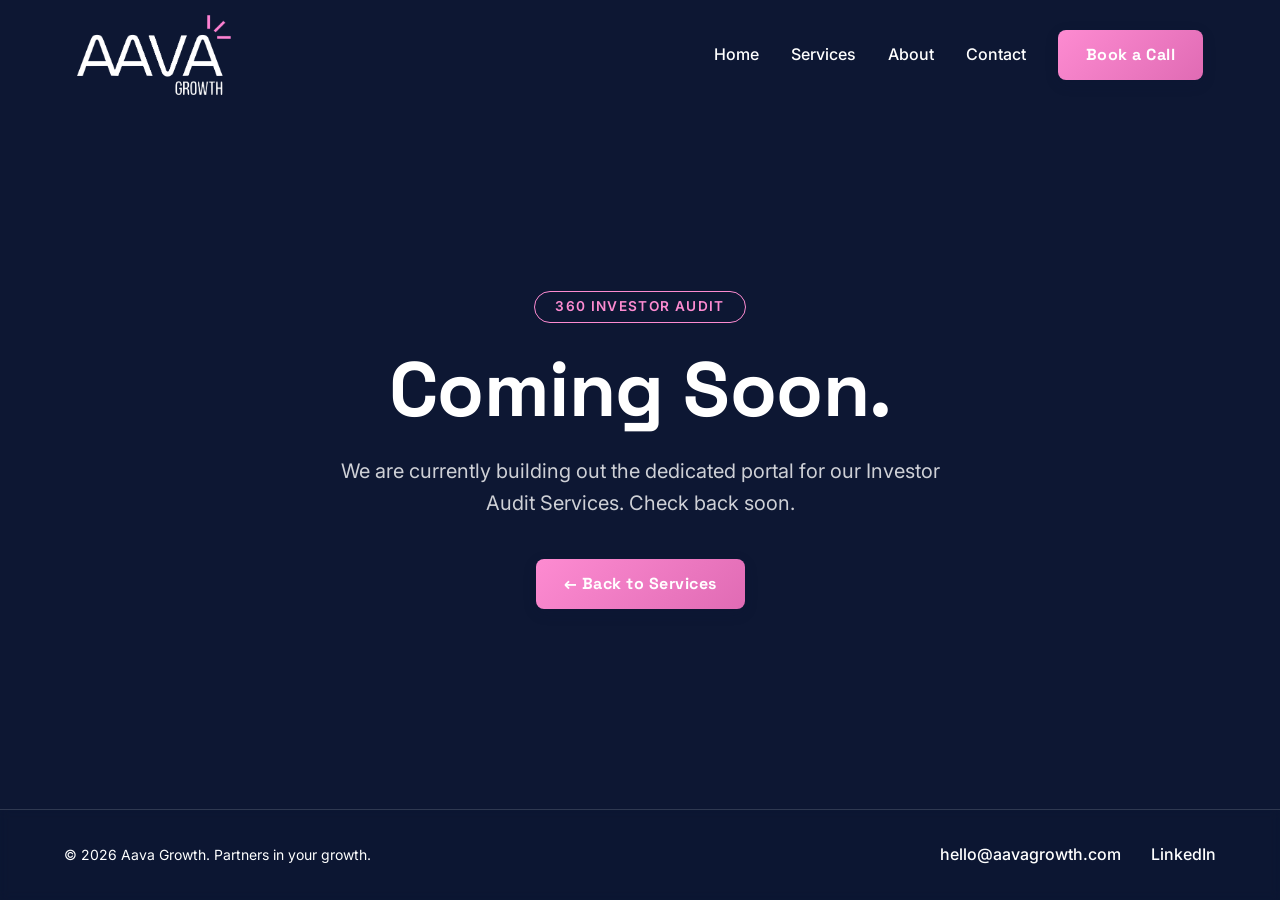
==== commit 82778b89: "V9" ====
--- a/360audit.html
+++ b/360audit.html
@@ -4,6 +4,11 @@
     <meta charset="UTF-8">
     <meta name="viewport" content="width=device-width, initial-scale=1.0">
     <title>Aava Growth | 360 Audit</title>
+    <link rel="icon" type="image/png" href="Assets2/ICONS/A_white.png">
+    <meta property="og:title" content="Aava Growth | On-Demand Sales & Commercial Growth Partner">
+    <meta property="og:description" content="Aava Growth builds commercial strategies that compound, not campaigns that spike. We are your pathway to sustainable B2B growth.">
+    <meta property="og:image" content="Assets2/AAVA_white.png">
+    <meta property="og:type" content="website">
     <link href="https://fonts.googleapis.com/css2?family=Inter:wght@400;500;600&family=Space+Grotesk:wght@700;800&display=swap" rel="stylesheet">
     <link rel="stylesheet" href="styles.css">
 </head>
@@ -37,6 +42,16 @@
         </div>
     </section>
 
+    <footer class="footer">
+        <div class="container" style="display: flex; justify-content: space-between; align-items: center; width: 100%;">
+            <p>&copy; 2026 Aava Growth. Partners in your growth.</p>
+            <div style="display: flex; gap: 30px;">
+                <a href="mailto:hello@aavagrowth.com" class="footer-link">hello@aavagrowth.com</a>
+                <a href="https://www.linkedin.com/company/aava-growth" target="_blank" class="footer-link">LinkedIn</a>
+            </div>
+        </div>
+    </footer>
+
     <script src="script.js"></script>
 </body>
 </html>
--- a/styles.css
+++ b/styles.css
@@ -241,17 +241,92 @@
 }
 
 .nav-links {
-    display: none;
-    /* Mobile hidden by default, shown on larger screens */
+    display: flex;
     gap: 32px;
     align-items: center;
     margin-left: auto;
     margin-right: 32px;
 }
 
-@media (min-width: 900px) {
+/* --- MOBILE NAVBAR OVERRIDES --- */
+@media (max-width: 900px) {
+    /* Global Mobile Container */
+    .nav-container {
+        flex-wrap: nowrap !important;
+        justify-content: flex-end !important;
+        align-items: center !important;
+        gap: 8px !important;
+        padding-left: 16px !important;
+        padding-right: 16px !important;
+    }
+
+    /* Push Logo Wrapper to the Far Left */
+    .logo-link {
+        margin-right: auto !important; 
+        display: flex !important;
+        align-items: center !important;
+    }
+
+    .nav-logo {
+        height: 32px !important; 
+        margin: 0 !important; 
+    }
+
+    /* Force Logo visible immediately ONLY on subpages. 
+       The Home page keeps its scroll-reveal behavior! */
+    .services-page .nav-logo,
+    .about-page .nav-logo,
+    .contact-page .nav-logo {
+        opacity: 1 !important;
+        visibility: visible !important;
+    }
+
+    /* Group Links to the Right */
     .nav-links {
-        display: flex;
+        display: flex !important; 
+        width: auto !important; 
+        margin: 0 !important; 
+        justify-content: flex-end !important;
+        gap: 8px !important; 
+    }
+
+    .nav-links a { 
+        font-size: 0.75rem !important; 
+    }
+
+    /* Global Button Settings */
+    .nav-cta { 
+        display: block !important; 
+    }
+
+    .nav-cta .btn {
+        padding: 6px 10px !important;
+        font-size: 0.75rem !important;
+        white-space: nowrap !important; 
+    }
+
+    /* --- OVERFLOW KILL SWITCH (Fixes the white space bug) --- */
+    html, body {
+        overflow-x: hidden !important;
+        max-width: 100vw !important;
+    }
+
+    /* Force inline 3-column grids on Services to 1 column */
+    .services-overview-grid {
+        grid-template-columns: 1fr !important;
+    }
+
+    /* Force inline 2/3-column grids on About page to 1 column */
+    .about-page .container > div[style*="grid"],
+    .about-page .container > div[style*="display: grid"] {
+        grid-template-columns: 1fr !important;
+        gap: 30px !important;
+    }
+
+    /* Ensure images don't stretch the container, but IGNORE the navbar logo */
+    .about-page img:not(.nav-logo) {
+        max-width: 100% !important;
+        height: auto !important;
     }
 }
 
@@ -1445,15 +1520,45 @@
         transition: all 0.3s ease;
     }
 
-    /* Expand the drawer when tapped/hovered */
+    /* --- MOBILE TAP INTERACTIONS (Overrides sticky hover) --- */
+
+    /* 1. Kill sticky CSS hovers on mobile screens */
     .who-for-item:hover .who-for-content,
     .who-for-item:active .who-for-content {
-        height: auto;
-        min-height: 250px; /* Gives the background picture room to show */
-        padding: 32px 24px;
-        margin-top: 16px;
-        opacity: 1;
-        visibility: visible;
+        height: 0 !important;
+        min-height: 0 !important;
+        padding: 0 24px !important;
+        margin-top: 0 !important;
+        opacity: 0 !important;
+        visibility: hidden !important;
+    }
+
+    .flip-card:hover .flip-card-inner,
+    .diff-flip-card:hover .flip-card-inner {
+        transform: none !important;
+    }
+
+    /* 2. Apply Javascript Toggle Classes instead */
+    .who-for-item.is-open .who-for-content {
+        height: auto !important;
+        min-height: 250px !important;
+        padding: 32px 24px !important;
+        margin-top: 16px !important;
+        opacity: 1 !important;
+        visibility: visible !important;
+    }
+
+    .who-for-item.is-open .plus-icon {
+        transform: rotate(45deg) !important;
+    }
+
+    .who-for-item.is-open .who-for-title {
+        color: #FD8BD1 !important;
+    }
+
+    .flip-card.is-flipped .flip-card-inner,
+    .diff-flip-card.is-flipped .flip-card-inner {
+        transform: rotateY(180deg) !important;
     }
 }
 
@@ -1503,15 +1608,14 @@
         transition: all 0.3s ease;
     }
 
-    /* Expand the drawer when tapped/hovered */
-    .who-for-item:hover .who-for-content,
-    .who-for-item:active .who-for-content {
-        height: auto;
-        min-height: 250px; /* Gives the background picture room to show */
-        padding: 32px 24px;
-        margin-top: 16px;
-        opacity: 1;
-        visibility: visible;
+    /* Apply Javascript Toggle Classes instead */
+    .who-for-item.is-open .who-for-content {
+        height: auto !important;
+        min-height: 250px !important;
+        padding: 32px 24px !important;
+        margin-top: 16px !important;
+        opacity: 1 !important;
+        visibility: visible !important;
     }
 }
 
@@ -2017,6 +2121,7 @@
 }
 
 /* ABOUT PAGE GLOBAL DARK THEME */
+body.about-page,
 .about-page .section {
     background-color: #0D1733 !important;
     border-top: none !important;
@@ -2177,3 +2282,339 @@
     height: 100% !important;
     gap: 0 !important; /* Removes fixed gap so space-between handles spacing */
 }
+
+/* --- CONTACT PAGE RESPONSIVE LAYOUT --- */
+.contact-hero-layout {
+    position: relative; 
+    z-index: 2; 
+    min-height: 100vh;  /* Allows the page to stretch if the laptop screen is short */
+    height: auto; 
+    width: 100%; 
+    display: flex; 
+    justify-content: space-between; 
+    align-items: center; 
+    padding-left: clamp(24px, 6vw, 80px); 
+    padding-right: clamp(24px, 6vw, 80px); 
+    padding-top: var(--nav-height); 
+    padding-bottom: 40px;
+    box-sizing: border-box;
+}
+
+.contact-text-col {
+    flex: 1; 
+    max-width: 500px; 
+    display: flex; 
+    flex-direction: column; 
+    align-items: flex-start; 
+    text-align: left;
+}
+
+.contact-widget-col {
+    flex: 1.8; 
+    max-width: 1000px; 
+    height: 95%; 
+    display: flex; 
+    justify-content: flex-end; 
+    align-items: center;
+}
+
+/* --- CONTACT PAGE LOGO LOGIC --- */
+/* Hide navbar logo on Desktop (because big body logo is visible) */
+.contact-page .nav-logo {
+    opacity: 0 !important;
+    visibility: hidden !important;
+}
+
+/* Stack vertically on mobile/tablets */
+@media (max-width: 900px) {
+    .contact-hero-layout {
+        flex-direction: column;
+        justify-content: flex-start;
+        padding-top: calc(var(--nav-height) + 40px);
+        gap: 40px;
+    }
+    .contact-text-col {
+        max-width: 100%;
+    }
+    .contact-widget-col {
+        width: 100%;
+        height: 600px; /* Gives Calendly enough room to scroll on mobile */
+    }
+
+    /* Swap Logos on Mobile */
+    .contact-page .nav-logo {
+        opacity: 1 !important;
+        visibility: visible !important;
+    }
+    .contact-text-col .main-hero-logo {
+        display: none !important;
+    }
+}
+
+/* --- FIX SERVICES PAGE HORIZONTAL BOXES ON MOBILE --- */
+@media (max-width: 900px) {
+    .horizontal-audit-box,
+    .horizontal-strategy-box,
+    .horizontal-execution-box {
+        display: flex !important;
+        flex-direction: column !important;
+        align-items: flex-start !important;
+        padding: 24px !important;
+        gap: 16px !important;
+        width: 100% !important;
+        box-sizing: border-box !important;
+    }
+
+    /* Shrink the giant numbers slightly on mobile */
+    .horizontal-audit-box > div:first-child,
+    .horizontal-strategy-box > div:first-child,
+    .horizontal-execution-box > div:first-child {
+        font-size: 2.5rem !important;
+        margin-bottom: 0 !important;
+        line-height: 1 !important;
+    }
+
+    /* Force the text wrapper to respect the screen width */
+    .horizontal-audit-box > div:nth-child(2),
+    .horizontal-strategy-box > div:nth-child(2),
+    .horizontal-execution-box > div:nth-child(2) {
+        width: 100% !important;
+    }
+
+    /* Adjust the Investor Audit card layout so the absolute link fits */
+    #investor-audit {
+        padding-bottom: 60px !important;
+    }
+
+    #investor-audit .audit-link {
+        right: 24px !important;
+        bottom: 24px !important;
+    }
+}
+
+/* --- GLOBAL HAMBURGER STYLES (HIDDEN ON DESKTOP) --- */
+.nav-actions-right {
+    display: flex;
+    align-items: center;
+    gap: 20px;
+}
+
+.hamburger-menu {
+    display: none; /* Hidden on Desktop */
+    flex-direction: column;
+    justify-content: space-between;
+    width: 28px;
+    height: 18px;
+    background: transparent;
+    border: none;
+    cursor: pointer;
+    z-index: 1002;
+    padding: 0;
+}
+
+.hamburger-menu .bar {
+    width: 100%;
+    height: 2px;
+    background-color: #FFFFFF;
+    border-radius: 2px;
+    transition: all 0.3s ease;
+}
+
+/* Hamburger Animation (Turns into an X) */
+.hamburger-menu.open .bar:nth-child(1) { transform: translateY(8px) rotate(45deg); }
+.hamburger-menu.open .bar:nth-child(2) { opacity: 0; }
+.hamburger-menu.open .bar:nth-child(3) { transform: translateY(-8px) rotate(-45deg); }
+
+/* Fullscreen Blur Overlay Menu */
+.nav-overlay {
+    position: fixed;
+    top: 0;
+    left: 0;
+    width: 100%;
+    height: 100vh;
+    background: rgba(13, 23, 51, 0.98);
+    backdrop-filter: blur(15px);
+    -webkit-backdrop-filter: blur(15px);
+    display: flex;
+    align-items: center;
+    justify-content: center;
+    opacity: 0;
+    visibility: hidden;
+    transition: opacity 0.4s ease, visibility 0.4s ease;
+    z-index: 1000;
+}
+
+.nav-overlay.open {
+    opacity: 1;
+    visibility: visible;
+}
+
+.nav-overlay-links {
+    display: flex;
+    flex-direction: column;
+    text-align: center;
+    gap: 40px;
+}
+
+.nav-overlay-links a {
+    font-family: var(--font-heading);
+    font-size: 2.5rem;
+    color: #FFFFFF;
+    text-decoration: none;
+    font-weight: 700;
+}
+
+/* --- MOBILE NAVBAR OVERRIDES (APPLIES TO PHONES/TABLETS) --- */
+@media (max-width: 900px) {
+    .nav-container {
+        justify-content: space-between !important;
+        padding-left: 16px !important;
+        padding-right: 16px !important;
+        flex-wrap: nowrap !important;
+    }
+
+    .nav-links {
+        display: none !important; /* Hide standard text links on mobile */
+    }
+
+    .hamburger-menu {
+        display: flex !important; /* Show hamburger on mobile */
+    }
+
+    .logo-link {
+        margin-right: auto !important;
+    }
+
+    /* Logo scaling for mobile */
+    .nav-logo {
+        height: 48px !important; /* Significantly larger mobile logo */
+        margin: 0 !important;
+    }
+
+    .nav-actions-right {
+        gap: 16px !important;
+        margin-left: 0 !important;
+    }
+
+    .nav-cta-btn {
+        padding: 8px 12px !important;
+        font-size: 0.8rem !important;
+        white-space: nowrap !important;
+    }
+}
+
+/* --- FIX OUR VISION STACKING ORDER ON MOBILE --- */
+@media (max-width: 900px) {
+    #our-vision .vision-content-grid {
+        display: flex !important;
+        flex-direction: column-reverse !important;
+        gap: 40px !important;
+    }
+}
+
+/* --- CRITICAL MOBILE OVERRIDES FOR SERVICES INTERACTIVE BOXES --- */
+@media (max-width: 900px) {
+    /* 1. Stop the Scroll Spy from pushing boxes off screen */
+    .horizontal-audit-box.active-box,
+    .horizontal-strategy-box.active-box,
+    .horizontal-execution-box.active-box {
+        transform: none !important; /* Kills the 10px shift causing overflow */
+        margin-left: 0 !important;
+    }
+
+    /* 2. Force the boxes into a vertical stack and shrink padding */
+    .horizontal-audit-box,
+    .horizontal-strategy-box,
+    .horizontal-execution-box {
+        display: flex !important;
+        flex-direction: column !important;
+        align-items: flex-start !important;
+        padding: 24px !important;
+        gap: 16px !important;
+        width: 100% !important;
+        box-sizing: border-box !important;
+    }
+
+    /* 3. Override INLINE font sizes for the massive numbers */
+    .horizontal-audit-box > div:first-child,
+    .horizontal-strategy-box > div:first-child,
+    .horizontal-execution-box > div:first-child {
+        font-size: 2rem !important; /* Shrunk from 3rem */
+        margin-bottom: 0 !important;
+        line-height: 1 !important;
+    }
+
+    /* 4. Override INLINE font sizes for the Titles */
+    .horizontal-audit-box h3,
+    .horizontal-strategy-box h3,
+    .horizontal-execution-box h3 {
+        font-size: 1.25rem !important; /* Shrunk from 1.6rem */
+        line-height: 1.3 !important;
+    }
+
+    /* 5. Override INLINE font sizes for the Paragraphs */
+    .horizontal-audit-box p,
+    .horizontal-strategy-box p,
+    .horizontal-execution-box p {
+        font-size: 0.95rem !important;
+        line-height: 1.5 !important;
+    }
+
+    /* 6. Fix Investor Audit absolute link positioning */
+    #investor-audit {
+        padding-bottom: 60px !important;
+    }
+    #investor-audit .audit-link {
+        right: 24px !important;
+        bottom: 20px !important;
+    }
+}
+
+/* --- INFINITE LOGO CAROUSEL --- */
+.logo-carousel-container {
+    overflow: hidden;
+    width: 100%;
+    position: relative;
+    padding: 20px 0;
+    /* Creates a fade effect on the left and right edges */
+    -webkit-mask-image: linear-gradient(to right, transparent, black 10%, black 90%, transparent);
+    mask-image: linear-gradient(to right, transparent, black 10%, black 90%, transparent);
+}
+
+.logo-carousel-track {
+    display: flex;
+    align-items: center;
+    width: max-content;
+    animation: carousel-scroll 80s linear infinite;
+}
+
+.logo-carousel-track:hover {
+    animation-play-state: paused; /* Pauses the scroll when the user hovers over it */
+}
+
+.carousel-logo {
+    height: 45px; /* Slightly larger since they are full color blocks */
+    width: auto;
+    margin: 0 24px; /* Spacing between logos */
+    object-fit: contain;
+    border-radius: 8px; /* Softens the hard JPEG edges */
+    box-shadow: 0 4px 12px rgba(0, 0, 0, 0.2); /* Adds a subtle shadow for depth */
+    transition: transform 0.3s ease;
+}
+
+.carousel-logo:hover {
+    transform: scale(1.08); /* Replaces the color flash with a slight physical pop */
+}
+
+@keyframes carousel-scroll {
+    0% { transform: translateX(0); }
+    100% { transform: translateX(-50%); } /* Scrolls exactly half the track to loop perfectly */
+}
+
+/* Mobile Adjustments for Carousel */
+@media (max-width: 900px) {
+    .carousel-logo {
+        height: 25px; /* Even smaller on phones */
+        margin: 0 20px;
+    }
+}
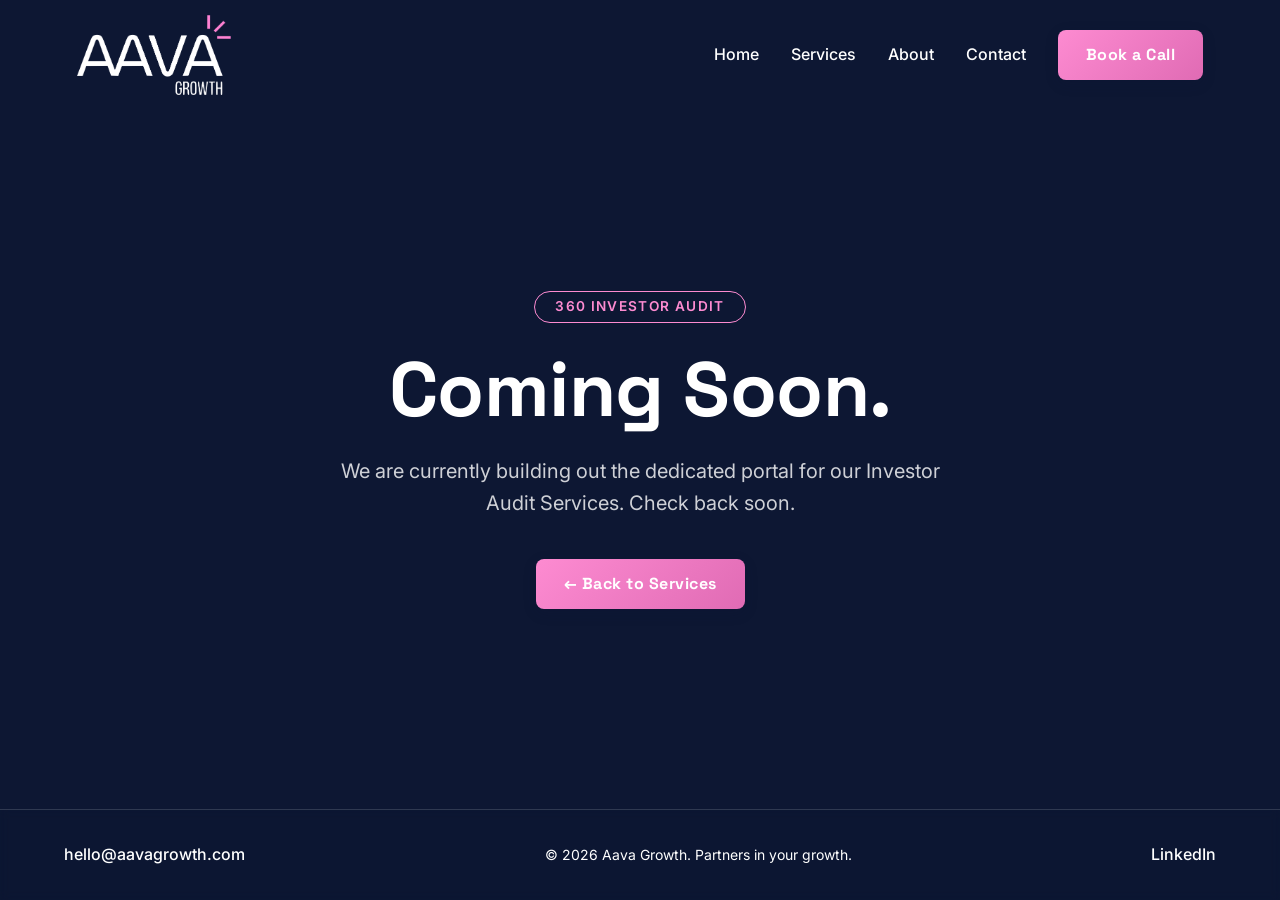
==== commit 9ca4ed7c: "V10" ====
--- a/360audit.html
+++ b/360audit.html
@@ -4,10 +4,17 @@
     <meta charset="UTF-8">
     <meta name="viewport" content="width=device-width, initial-scale=1.0">
     <title>Aava Growth | 360 Audit</title>
+    <!-- Standard Meta Description for Google Search -->
+    <meta name="description" content="Aava Growth builds commercial strategies that compound, not campaigns that spike. We help emerging technology and Web3 companies build predictable B2B growth through commercial strategy, sales architecture and embedded execution.">
+
+    <!-- Favicon for Browser Tab -->
     <link rel="icon" type="image/png" href="Assets2/ICONS/A_white.png">
+
+    <!-- Open Graph Meta Tags for Link Sharing (WhatsApp, Slack, iMessage, LinkedIn, etc.) -->
     <meta property="og:title" content="Aava Growth | On-Demand Sales & Commercial Growth Partner">
-    <meta property="og:description" content="Aava Growth builds commercial strategies that compound, not campaigns that spike. We are your pathway to sustainable B2B growth.">
-    <meta property="og:image" content="Assets2/AAVA_white.png">
+    <!-- Open Graph Meta Description for Social Sharing -->
+    <meta property="og:description" content="Aava Growth builds commercial strategies that compound, not campaigns that spike. We help emerging technology and Web3 companies build predictable B2B growth through commercial strategy, sales architecture and embedded execution.">
+    <meta property="og:image" content="./Assets2/Preview_Frame_3.png">
     <meta property="og:type" content="website">
     <link href="https://fonts.googleapis.com/css2?family=Inter:wght@400;500;600&family=Space+Grotesk:wght@700;800&display=swap" rel="stylesheet">
     <link rel="stylesheet" href="styles.css">
@@ -37,18 +44,16 @@
             <h1 class="section-title text-white" style="font-size: clamp(3rem, 6vw, 5rem);">Coming Soon.</h1>
             <p style="color: rgba(255,255,255,0.8); font-size: 1.25rem; max-width: 600px; margin: 0 auto;">We are currently building out the dedicated portal for our Investor Audit Services. Check back soon.</p>
             <div style="margin-top: 40px;">
-                <a href="services.html#audit" class="btn btn-primary">&larr; Back to Services</a>
+                <a href="services-audit.html" class="btn btn-primary">&larr; Back to Services</a>
             </div>
         </div>
     </section>
 
     <footer class="footer">
-        <div class="container" style="display: flex; justify-content: space-between; align-items: center; width: 100%;">
-            <p>&copy; 2026 Aava Growth. Partners in your growth.</p>
-            <div style="display: flex; gap: 30px;">
-                <a href="mailto:hello@aavagrowth.com" class="footer-link">hello@aavagrowth.com</a>
-                <a href="https://www.linkedin.com/company/aava-growth" target="_blank" class="footer-link">LinkedIn</a>
-            </div>
+        <div class="container footer-inner">
+            <a href="mailto:hello@aavagrowth.com" class="footer-link footer-email">hello@aavagrowth.com</a>
+            <p class="footer-copy">&copy; 2026 Aava Growth. Partners in your growth.</p>
+            <a href="https://www.linkedin.com/company/aava-growth" target="_blank" rel="noopener noreferrer" class="footer-link footer-social">LinkedIn</a>
         </div>
     </footer>
 
--- a/styles.css
+++ b/styles.css
@@ -65,7 +65,14 @@
 
 /* COMPONENTS */
 .container {
-    max-width: var(--container-max-width);
+    /* .section is `display:flex; flex-direction:column`, and this rule's
+       `margin: 0 auto` gives the item auto cross-axis margins, which opts it
+       out of flex stretch. The container therefore shrink-to-fits its
+       max-content width and could grow WIDER than the section's content box
+       (about.html hit 1148px inside a 902px box at 1024px viewport).
+       min() caps it at the parent's content box without changing any container
+       that already fits, so it is a pure clamp. */
+    max-width: min(var(--container-max-width), 100%);
     margin: 0 auto;
     padding: 0 24px;
 }
@@ -1893,9 +1900,9 @@
 }
 
 /* Force Headings and Paragraphs to White */
-#audit h2, #audit h3, #audit h4, #audit p,
-#strategy h2, #strategy h3, #strategy h4, #strategy p,
-#execution h2, #execution h3, #execution h4, #execution p {
+#audit h1, #audit h2, #audit h3, #audit h4, #audit p,
+#strategy h1, #strategy h2, #strategy h3, #strategy h4, #strategy p,
+#execution h1, #execution h2, #execution h3, #execution h4, #execution p {
     color: #FFFFFF !important;
 }
 
@@ -2116,7 +2123,13 @@
     #audit .container, #strategy .container, #execution .container,
     #who-we-are .container, #our-mission .container, #our-vision .container, #philosophy .container, #our-partners .container {
         padding-left: 340px !important; /* Creates a safe lane for the sidebar */
-        max-width: 1400px !important; /* Allows boxes to stretch further to the right */
+        /* Was a flat `max-width: 1400px`, which is wider than the space these
+           sections actually have: the parent .section carries 80px side padding,
+           so 1400px only fits once the viewport reaches 1480px. Every laptop
+           between 1201px and 1479px (1280 / 1366 / 1440 included) was pushed
+           into a horizontal scrollbar. min() keeps the 1400px ceiling on large
+           screens but never lets the container exceed its parent's content box. */
+        max-width: min(1400px, 100%) !important;
     }
 }
 
@@ -2618,3 +2631,136 @@
         margin: 0 20px;
     }
 }
+
+
+/* --- SERVICES HUB: "WHAT WE DO" OVERVIEW CARD CTAs --- */
+/* Each overview card used to be one large <a> wrapping its whole contents.
+   An <a> cannot be nested inside another <a> (the HTML parser closes the outer
+   one and the card breaks apart), so the card is now a <div> and the
+   .explore-link inside it is stretched across the card via ::after. The whole
+   card therefore stays clickable while there is exactly one real link. */
+.service-overview-card {
+    position: relative;
+    transition: transform 0.3s ease, box-shadow 0.3s ease, border-color 0.3s ease;
+}
+
+.service-overview-card:hover {
+    transform: translateY(-6px);
+    box-shadow: 0 18px 40px rgba(13, 23, 51, 0.12);
+    border-color: #FD8BD1 !important;
+}
+
+.explore-link {
+    display: inline-flex;
+    align-items: center;
+    gap: 8px;
+    margin-top: auto;   /* pins the CTA to the card bottom so all three align */
+    padding-top: 24px;  /* clear air below the paragraph */
+    font-family: var(--font-body);
+    font-size: 1rem;
+    font-weight: 700;
+    letter-spacing: 0.01em;
+    color: #0D1733;
+    text-decoration: none;
+    transition: color 0.3s ease;
+}
+
+.explore-link span {
+    display: inline-block;
+    transition: transform 0.3s ease;
+}
+
+/* Hovering the link OR anywhere on the card lights up the CTA */
+.explore-link:hover,
+.service-overview-card:hover .explore-link {
+    color: #FD8BD1;
+}
+
+.explore-link:hover span,
+.service-overview-card:hover .explore-link span {
+    transform: translateX(6px);
+}
+
+/* Stretch the hit area over the entire card */
+.explore-link::after {
+    content: '';
+    position: absolute;
+    inset: 0;
+    border-radius: 16px;
+}
+
+/* Keyboard focus lands on the link, but should outline the whole card */
+.explore-link:focus-visible::after {
+    outline: 3px solid #FD8BD1;
+    outline-offset: 4px;
+}
+
+@media (prefers-reduced-motion: reduce) {
+    .service-overview-card,
+    .explore-link,
+    .explore-link span {
+        transition: none;
+    }
+    .service-overview-card:hover {
+        transform: none;
+    }
+}
+
+
+/* --- UNIFIED GLOBAL FOOTER (all pages except contact.html) --- */
+/* Layout: email hard left, copyright centred, LinkedIn hard right.
+   Uses a class rather than inline styles so the media query below can
+   actually override it (inline styles cannot be overridden by a stylesheet). */
+.footer-inner {
+    display: flex;
+    flex-wrap: wrap;
+    align-items: center;
+    justify-content: space-between;
+    gap: 8px 32px;
+    width: 100%;
+}
+
+.footer-inner .footer-copy {
+    flex: 1 1 auto;
+    text-align: center;
+    margin: 0;
+}
+
+.footer-inner .footer-email {
+    flex: 0 0 auto;
+    text-align: left;
+}
+
+.footer-inner .footer-social {
+    flex: 0 0 auto;
+    text-align: right;
+}
+
+/* Footer links had no hover feedback; match the site's pink accent. */
+.footer .footer-link:hover,
+.footer .footer-link:focus-visible {
+    color: #FD8BD1 !important;
+}
+
+/* Stack and centre on narrow screens so nothing collides or overflows. */
+@media (max-width: 700px) {
+    .footer-inner {
+        flex-direction: column;
+        justify-content: center;
+        text-align: center;
+        gap: 12px;
+    }
+
+    .footer-inner .footer-email,
+    .footer-inner .footer-social,
+    .footer-inner .footer-copy {
+        flex: 0 0 auto;
+        text-align: center;
+        width: 100%;
+    }
+
+    /* Contact details first, legal line last. */
+    .footer-inner .footer-copy {
+        order: 3;
+    }
+}
